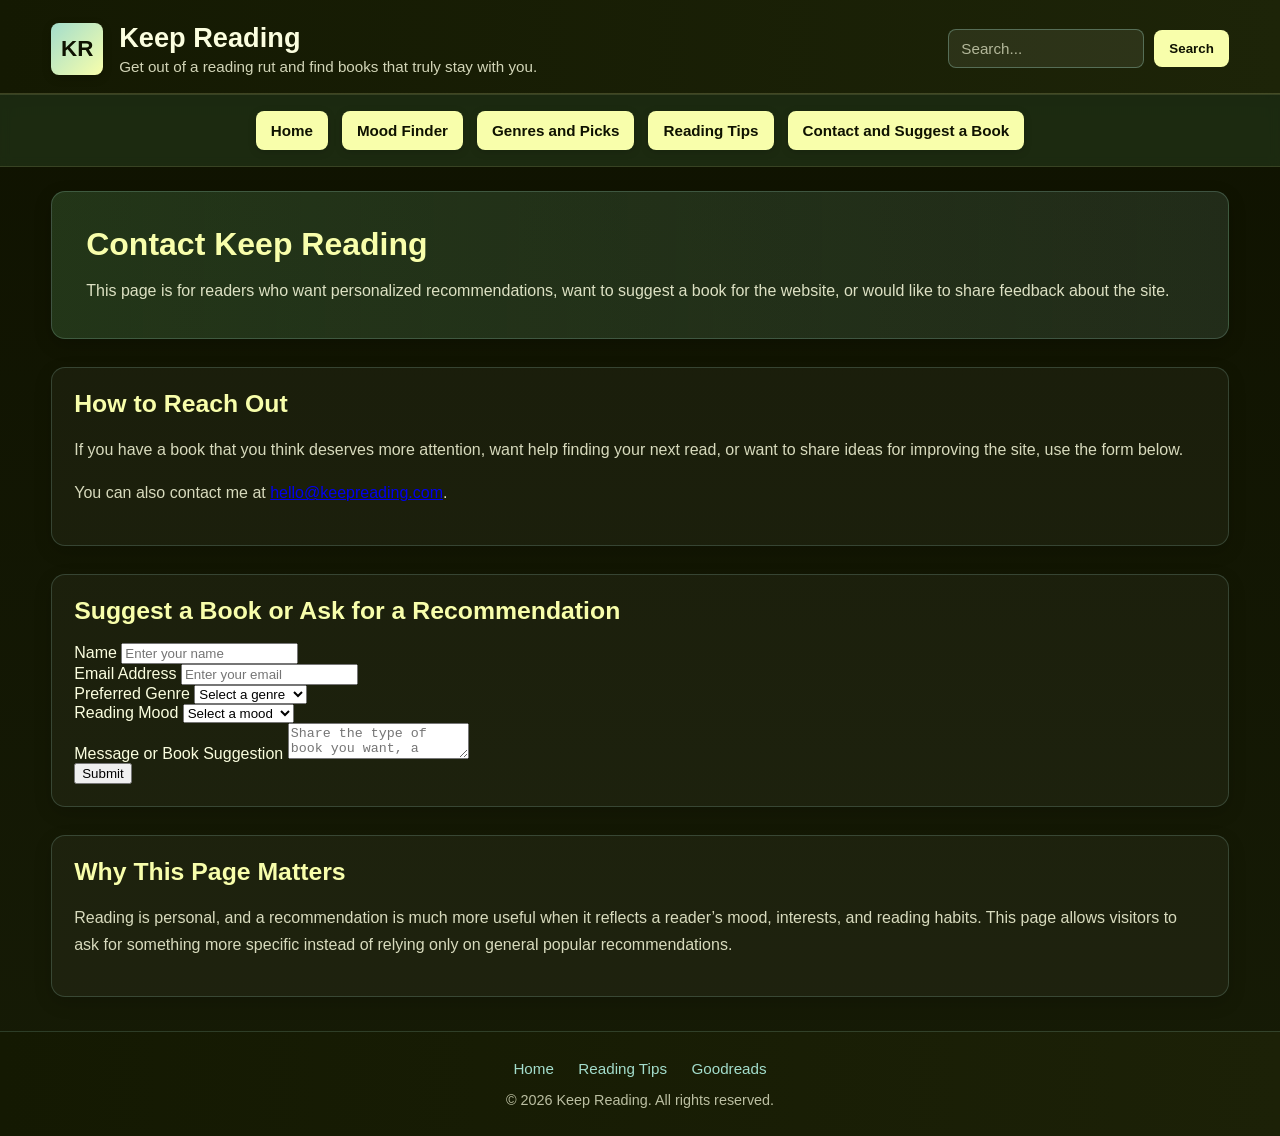
==== contact-suggest.html @ 15a42a2b "Add files via upload" ====
<!DOCTYPE html>
<html lang="en">
<head>
  <meta charset="UTF-8">
  <meta name="viewport" content="width=device-width, initial-scale=1.0">
  <meta name="description" content="Contact Keep Reading for personalized book suggestions, feedback, and recommendations to help readers get out of a reading rut.">
  <meta name="keywords" content="contact, book suggestions, reading rut, feedback, recommendations">
  <meta name="author" content="Kajol Dadhania">
  <title>Keep Reading | Contact and Suggest a Book</title>
  <link rel="stylesheet" href="style.css">
</head>
<body>
  <header class="site-header">
    <div class="container top-bar">
      <div class="brand">
        <div class="logo-box">KR</div>
        <div class="brand-text">
          <h1>Keep Reading</h1>
          <p>Get out of a reading rut and find books that truly stay with you.</p>
        </div>
      </div>

      <form class="search-bar" action="#" method="get">
        <input type="text" name="search" placeholder="Search..." aria-label="Search books">
        <button type="submit">Search</button>
      </form>
    </div>
  </header>

  <nav class="main-nav">
    <div class="container nav-buttons">
      <a href="index.html">Home</a>
      <a href="mood-finder.html">Mood Finder</a>
      <a href="genres-picks.html">Genres and Picks</a>
      <a href="reading-tips.html">Reading Tips</a>
      <a href="contact-suggest.html">Contact and Suggest a Book</a>
    </div>
  </nav>

  <main class="container">
    <section class="hero-section">
      <div class="hero-text">
        <h2>Contact Keep Reading</h2>
        <p>
          This page is for readers who want personalized recommendations, want to suggest a
          book for the website, or would like to share feedback about the site.
        </p>
      </div>
    </section>

    <section class="content-box">
      <h2>How to Reach Out</h2>
      <p>
        If you have a book that you think deserves more attention, want help finding your
        next read, or want to share ideas for improving the site, use the form below.
      </p>
      <p class="contact-note">
        You can also contact me at
        <a href="https://mail.google.com/mail/?view=cm&fs=1&to=hello@keepreading.com" target="_blank" rel="noopener noreferrer">hello@keepreading.com</a>.
      </p>
    </section>

    <section class="content-box">
      <h2>Suggest a Book or Ask for a Recommendation</h2>

      <form class="contact-form" action="#" method="post">
        <div class="form-row">
          <label for="fullName">Name</label>
          <input type="text" id="fullName" name="fullName" placeholder="Enter your name">
        </div>

        <div class="form-row">
          <label for="email">Email Address</label>
          <input type="email" id="email" name="email" placeholder="Enter your email">
        </div>

        <div class="form-row">
          <label for="genre">Preferred Genre</label>
          <select id="genre" name="genre">
            <option value="">Select a genre</option>
            <option value="romance">Romance</option>
            <option value="fantasy">Fantasy</option>
            <option value="mystery">Mystery</option>
            <option value="fiction">General Fiction</option>
            <option value="nonfiction">Nonfiction</option>
          </select>
        </div>

        <div class="form-row">
          <label for="mood">Reading Mood</label>
          <select id="mood" name="mood">
            <option value="">Select a mood</option>
            <option value="comforting">Comforting</option>
            <option value="emotional">Emotional</option>
            <option value="fast-paced">Fast-Paced</option>
            <option value="thoughtful">Thoughtful</option>
            <option value="light">Light and Easy</option>
          </select>
        </div>

        <div class="form-row">
          <label for="message">Message or Book Suggestion</label>
          <textarea id="message" name="message" placeholder="Share the type of book you want, a favorite author, or a book you think should be featured."></textarea>
        </div>

        <button type="submit" class="submit-btn">Submit</button>
      </form>
    </section>

    <section class="content-box">
      <h2>Why This Page Matters</h2>
      <p>
        Reading is personal, and a recommendation is much more useful when it reflects a
        reader’s mood, interests, and reading habits. This page allows visitors to ask for
        something more specific instead of relying only on general popular recommendations.
      </p>
    </section>
  </main>

  <footer class="site-footer">
    <div class="container">
      <div class="footer-links">
        <a href="index.html">Home</a>
        <a href="reading-tips.html">Reading Tips</a>
        <a href="https://www.goodreads.com/" target="_blank" rel="noopener noreferrer">Goodreads</a>
      </div>
      <p>&copy; 2026 Keep Reading. All rights reserved.</p>
    </div>
  </footer>
</body>
</html>
---- style.css ----
:root {
  --text: #fbfedf;
  --background: #0f1200;
  --primary: #f8feab;
  --secondary: #a3ddcc;
  --accent: #35572f;
}

body {
  margin: 0;
  font-family: Arial, Helvetica, sans-serif;
  background: linear-gradient(to bottom, var(--background), #161b06);
  color: var(--text);
}

.container {
  width: 92%;
  max-width: 1200px;
  margin: 0 auto;
}

.site-header {
  background: linear-gradient(to right, #141902, #1d2408);
  padding: 22px 0 18px 0;
  border-bottom: 1px solid rgba(248, 254, 171, 0.18);
  box-shadow: 0 2px 10px rgba(0, 0, 0, 0.25);
}

.top-bar {
  display: flex;
  justify-content: space-between;
  align-items: center;
  gap: 20px;
}

.brand {
  display: flex;
  align-items: center;
  gap: 16px;
}

.logo-box {
  width: 52px;
  height: 52px;
  background: linear-gradient(to bottom right, var(--secondary), var(--primary));
  color: var(--background);
  display: flex;
  align-items: center;
  justify-content: center;
  font-size: 1.4rem;
  font-weight: bold;
  border-radius: 8px;
  box-shadow: 0 3px 10px rgba(0, 0, 0, 0.18);
}

.brand-text h1 {
  margin: 0;
  font-size: 1.7rem;
  color: var(--text);
}

.brand-text p {
  margin: 4px 0 0 0;
  font-size: 0.95rem;
  color: rgba(251, 254, 223, 0.82);
}

.search-bar {
  display: flex;
  align-items: center;
  gap: 10px;
}

.search-bar input {
  padding: 10px 12px;
  width: 170px;
  border: 1px solid rgba(163, 221, 204, 0.35);
  border-radius: 8px;
  font-size: 0.95rem;
  background-color: rgba(251, 254, 223, 0.08);
  color: var(--text);
}

.search-bar input::placeholder {
  color: rgba(251, 254, 223, 0.65);
}

.search-bar button {
  padding: 10px 14px;
  border: 1px solid rgba(248, 254, 171, 0.35);
  border-radius: 8px;
  background-color: var(--primary);
  color: var(--background);
  cursor: pointer;
  font-weight: bold;
  transition: 0.3s ease;
}

.search-bar button:hover {
  background-color: var(--secondary);
}

.main-nav {
  background-color: rgba(53, 87, 47, 0.35);
  border-top: 1px solid rgba(248, 254, 171, 0.12);
  border-bottom: 1px solid rgba(248, 254, 171, 0.12);
  padding: 16px 0;
  margin-bottom: 24px;
  backdrop-filter: blur(6px);
}

.nav-buttons {
  display: flex;
  justify-content: center;
  flex-wrap: wrap;
  gap: 14px;
}

.nav-buttons a {
  text-decoration: none;
  color: var(--background);
  background-color: var(--primary);
  border: 1px solid rgba(248, 254, 171, 0.35);
  border-radius: 8px;
  padding: 10px 14px;
  font-size: 0.95rem;
  font-weight: bold;
  transition: 0.3s ease;
  box-shadow: 0 2px 8px rgba(0, 0, 0, 0.15);
}

.nav-buttons a:hover {
  background-color: var(--secondary);
  transform: translateY(-2px);
}

.hero-section {
  background: linear-gradient(to right, rgba(53, 87, 47, 0.5), rgba(163, 221, 204, 0.12));
  border: 1px solid rgba(163, 221, 204, 0.22);
  border-radius: 14px;
  padding: 34px;
  display: flex;
  align-items: center;
  gap: 36px;
  margin-bottom: 28px;
  box-shadow: 0 6px 18px rgba(0, 0, 0, 0.2);
}

.hero-image {
  flex: 1;
}

.image-placeholder {
  width: 100%;
  max-width: 320px;
  height: 190px;
  background-color: rgba(163, 221, 204, 0.18);
  border: 1px solid rgba(163, 221, 204, 0.28);
  color: rgba(251, 254, 223, 0.7);
  display: flex;
  align-items: center;
  justify-content: center;
  margin: 0 auto;
  font-size: 1rem;
  border-radius: 12px;
}

.hero-text {
  flex: 1.2;
}

.hero-text h2 {
  margin-top: 0;
  font-size: 2rem;
  margin-bottom: 14px;
  color: var(--primary);
}

.hero-text p {
  margin: 0;
  font-size: 1rem;
  line-height: 1.7;
  color: rgba(251, 254, 223, 0.86);
}

.content-box {
  background-color: rgba(255, 255, 255, 0.04);
  border: 1px solid rgba(163, 221, 204, 0.2);
  border-radius: 14px;
  padding: 22px;
  margin-bottom: 28px;
  box-shadow: 0 6px 18px rgba(0, 0, 0, 0.16);
}

.content-box h2 {
  margin-top: 0;
  margin-bottom: 18px;
  font-size: 1.55rem;
  color: var(--primary);
}

.content-box p {
  line-height: 1.7;
  color: rgba(251, 254, 223, 0.84);
}

.persona-grid {
  display: flex;
  gap: 20px;
  flex-wrap: wrap;
}

.persona-card {
  flex: 1;
  min-width: 220px;
  background: linear-gradient(to bottom, rgba(163, 221, 204, 0.08), rgba(53, 87, 47, 0.18));
  border: 1px solid rgba(163, 221, 204, 0.22);
  border-radius: 12px;
  padding: 20px;
  text-align: center;
  transition: 0.3s ease;
}

.persona-card:hover {
  transform: translateY(-4px);
  box-shadow: 0 8px 18px rgba(0, 0, 0, 0.2);
}

.circle-placeholder {
  width: 70px;
  height: 70px;
  background: linear-gradient(to bottom right, var(--secondary), var(--primary));
  border-radius: 50%;
  margin: 0 auto 16px auto;
}

.persona-card h3 {
  margin-top: 0;
  margin-bottom: 12px;
  font-size: 1.1rem;
  color: var(--text);
}

.persona-card p {
  font-size: 0.95rem;
  margin-bottom: 0;
  color: rgba(251, 254, 223, 0.82);
}

.featured-grid {
  display: flex;
  gap: 16px;
  flex-wrap: wrap;
}

.book-card {
  width: 120px;
  text-align: center;
}

.book-cover {
  width: 100%;
  height: 170px;
  background: linear-gradient(to bottom, rgba(248, 254, 171, 0.4), rgba(163, 221, 204, 0.25));
  border: 1px solid rgba(163, 221, 204, 0.25);
  margin-bottom: 10px;
  border-radius: 10px;
}

.book-card p {
  margin: 0;
  font-size: 0.9rem;
  color: rgba(251, 254, 223, 0.88);
}

.book-table {
  width: 100%;
  border-collapse: collapse;
  margin-top: 10px;
}

.book-table th,
.book-table td {
  border: 1px solid rgba(163, 221, 204, 0.25);
  padding: 12px;
  text-align: left;
  vertical-align: top;
}

.book-table th {
  background-color: rgba(248, 254, 171, 0.18);
  color: var(--primary);
}

.book-table td {
  color: rgba(251, 254, 223, 0.84);
  background-color: rgba(255, 255, 255, 0.03);
}

.site-footer {
  background: linear-gradient(to right, #141902, #1c2107);
  border-top: 1px solid rgba(163, 221, 204, 0.18);
  text-align: center;
  padding: 28px 0;
  margin-top: 34px;
}

.footer-links {
  margin-bottom: 14px;
}

.footer-links a {
  text-decoration: none;
  color: var(--secondary);
  margin: 0 10px;
  font-size: 0.95rem;
  transition: 0.3s ease;
}

.footer-links a:hover {
  color: var(--primary);
}

.site-footer p {
  margin: 0;
  font-size: 0.9rem;
  color: rgba(251, 254, 223, 0.72);
}
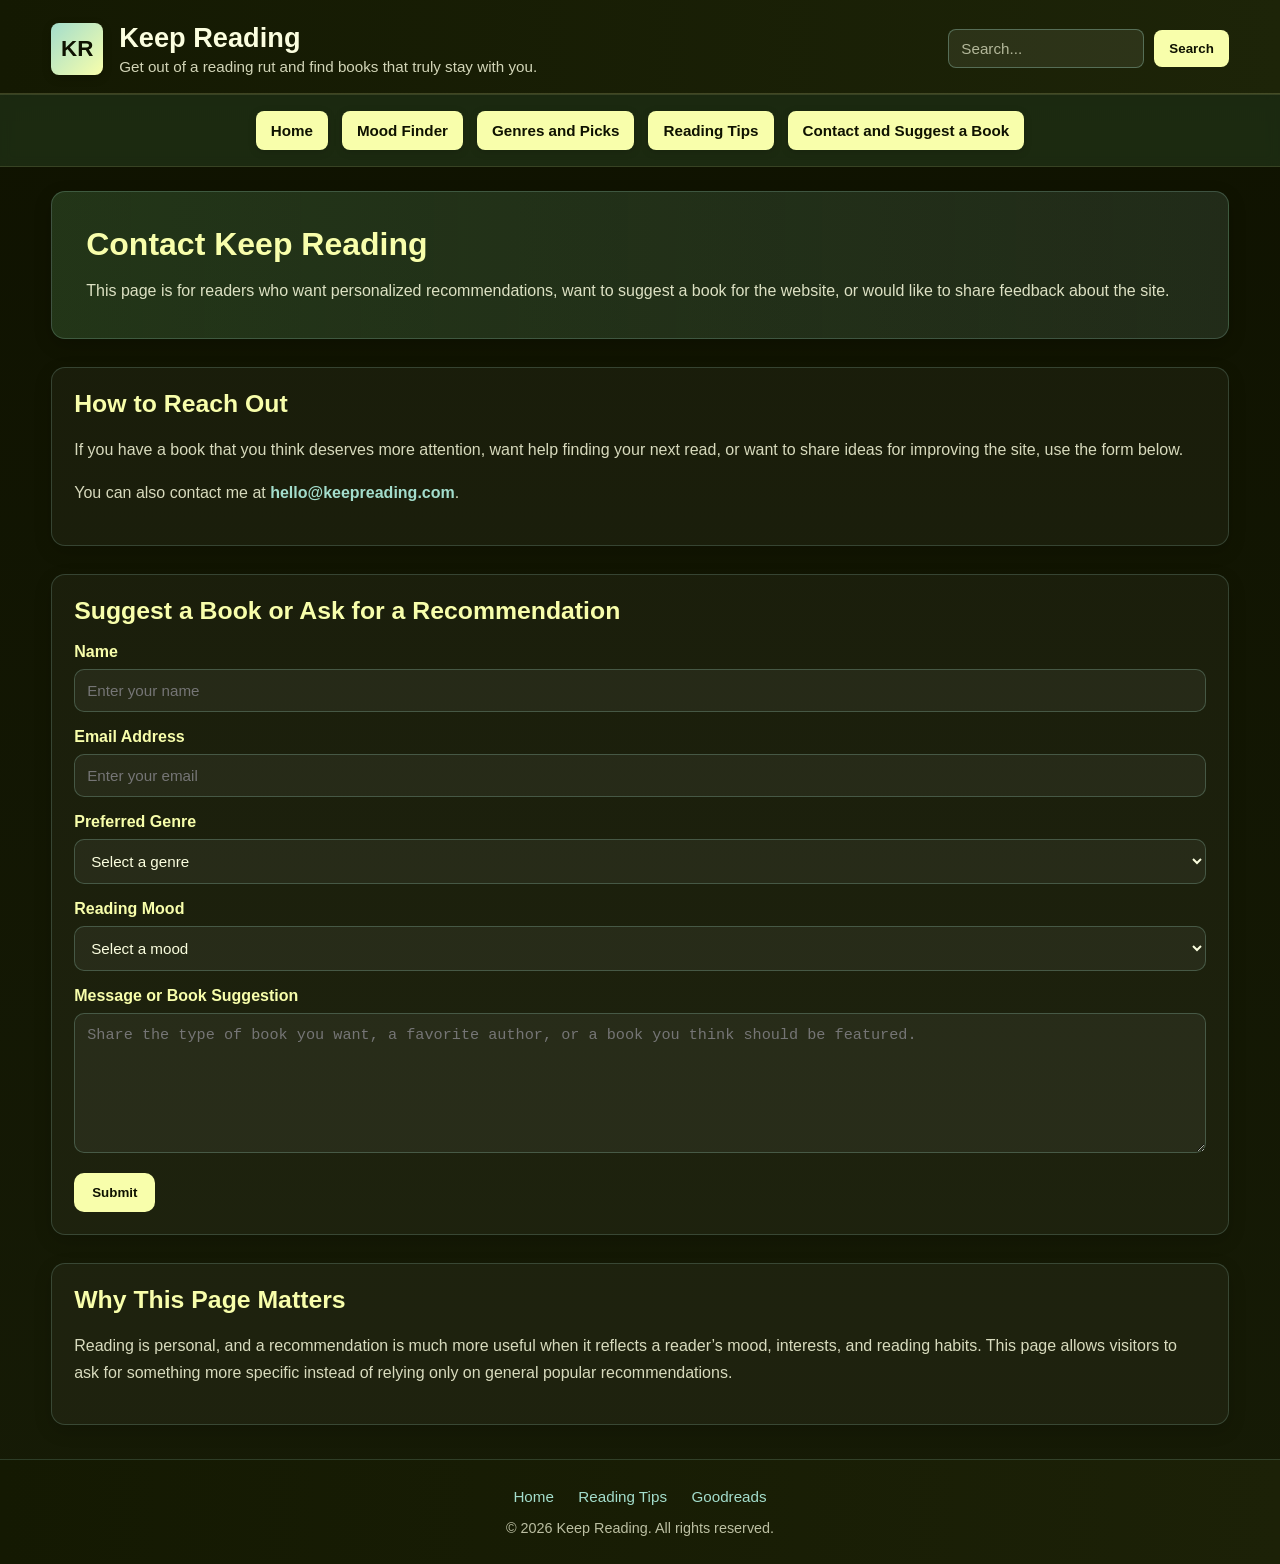
==== commit 35b4f184: "Add files via upload" ====
--- a/contact-suggest.html
+++ b/contact-suggest.html
@@ -128,4 +128,14 @@
     </div>
   </footer>
 </body>
-</html>+</html>
+
+<!-- Google tag (gtag.js) -->
+<script async src="https://www.googletagmanager.com/gtag/js?id=G-6T37F664F8"></script>
+<script>
+  window.dataLayer = window.dataLayer || [];
+  function gtag(){dataLayer.push(arguments);}
+  gtag('js', new Date());
+
+  gtag('config', 'G-6T37F664F8');
+</script>
--- a/style.css
+++ b/style.css
@@ -297,6 +297,101 @@
   background-color: rgba(255, 255, 255, 0.03);
 }
 
+.tips-list {
+  margin: 0;
+  padding-left: 20px;
+  line-height: 1.8;
+}
+
+.tips-list li {
+  margin-bottom: 10px;
+  color: rgba(251, 254, 223, 0.86);
+}
+
+.tip-video {
+  width: 100%;
+  max-width: 700px;
+  border-radius: 12px;
+  border: 1px solid rgba(163, 221, 204, 0.25);
+  display: block;
+  margin-top: 12px;
+}
+
+.resource-link {
+  color: var(--secondary);
+  font-weight: bold;
+  text-decoration: none;
+}
+
+.resource-link:hover {
+  color: var(--primary);
+}
+
+.contact-note a {
+  color: var(--secondary);
+  font-weight: bold;
+  text-decoration: none;
+}
+
+.contact-note a:hover {
+  color: var(--primary);
+}
+
+.contact-form {
+  display: grid;
+  gap: 16px;
+}
+
+.form-row label {
+  display: block;
+  margin-bottom: 8px;
+  color: var(--primary);
+  font-weight: bold;
+}
+
+.contact-form input,
+.contact-form select,
+.contact-form textarea {
+  width: 100%;
+  padding: 12px;
+  border: 1px solid rgba(163, 221, 204, 0.25);
+  border-radius: 10px;
+  background-color: rgba(255, 255, 255, 0.05);
+  color: var(--text);
+  box-sizing: border-box;
+  font-size: 0.95rem;
+}
+
+.contact-form textarea {
+  min-height: 140px;
+  resize: vertical;
+}
+
+.submit-btn {
+  width: fit-content;
+  padding: 12px 18px;
+  border: none;
+  border-radius: 10px;
+  background-color: var(--primary);
+  color: var(--background);
+  font-weight: bold;
+  cursor: pointer;
+  transition: 0.3s ease;
+}
+
+.submit-btn:hover {
+  background-color: var(--secondary);
+}
+
+a:focus-visible,
+button:focus-visible,
+input:focus-visible,
+select:focus-visible,
+textarea:focus-visible {
+  outline: 3px solid var(--secondary);
+  outline-offset: 3px;
+}
+
 .site-footer {
   background: linear-gradient(to right, #141902, #1c2107);
   border-top: 1px solid rgba(163, 221, 204, 0.18);
@@ -325,4 +420,20 @@
   margin: 0;
   font-size: 0.9rem;
   color: rgba(251, 254, 223, 0.72);
+}
+
+@media (max-width: 800px) {
+  .top-bar,
+  .hero-section {
+    flex-direction: column;
+    align-items: stretch;
+  }
+
+  .search-bar {
+    width: 100%;
+  }
+
+  .search-bar input {
+    width: 100%;
+  }
 }
